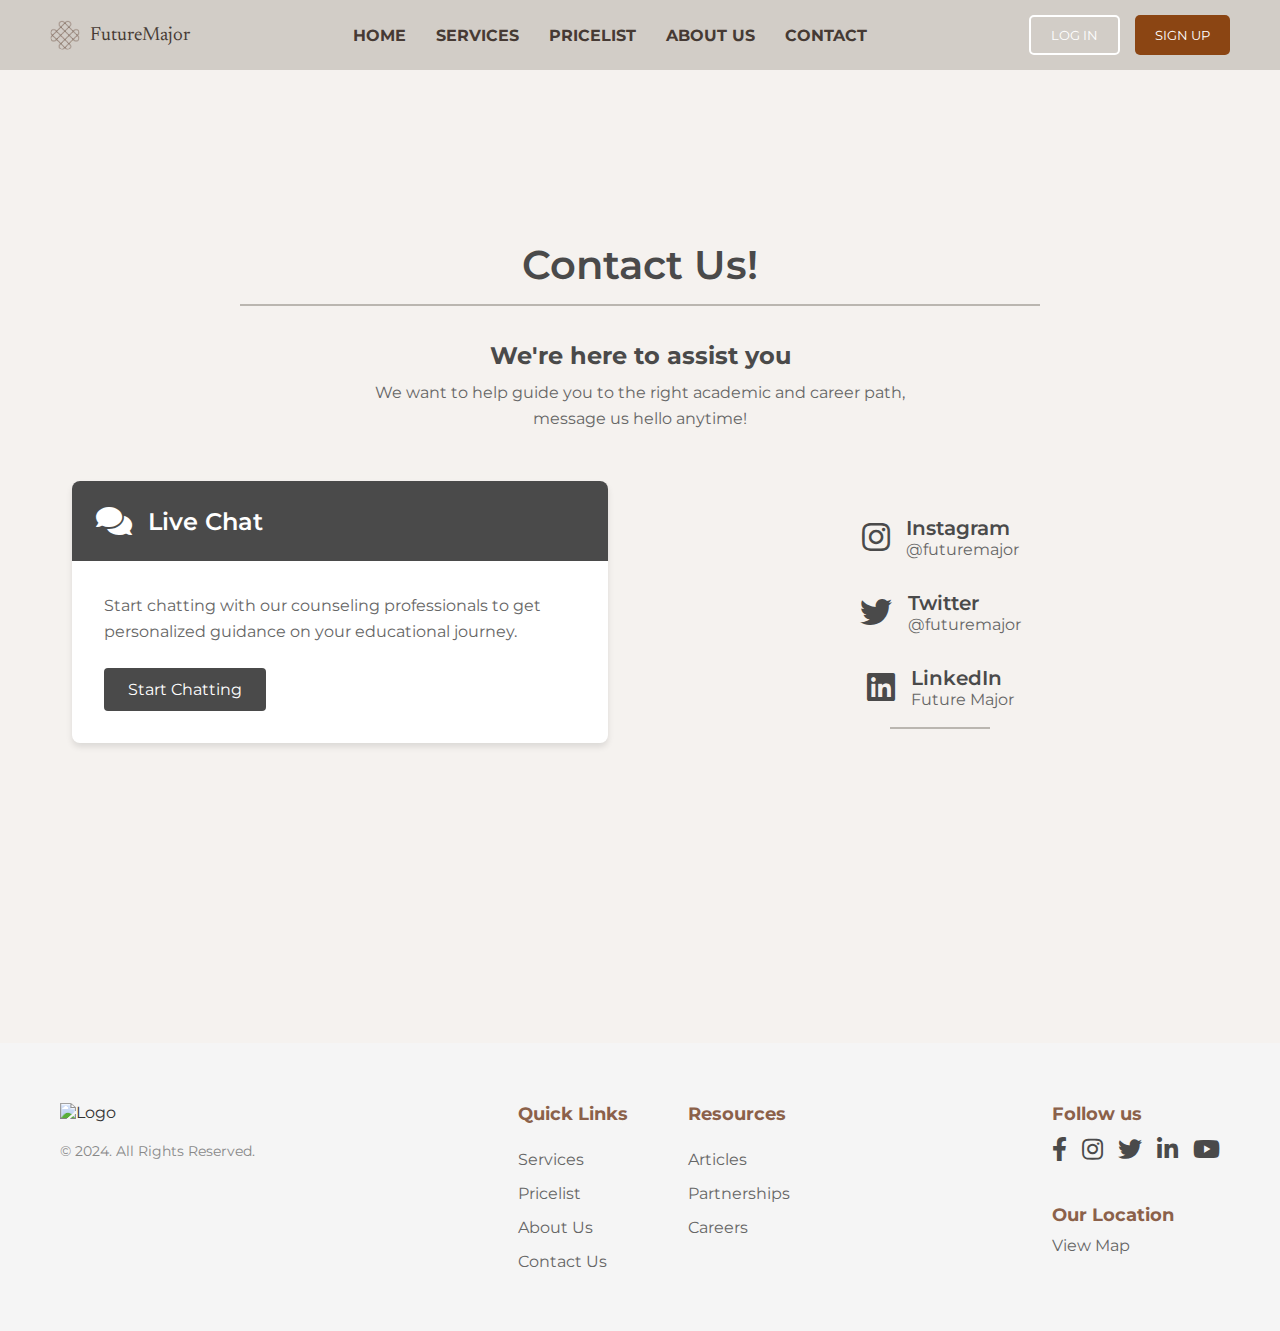
==== ContactUs.html @ f9a5b0eb "Add files via upload" ====
<!DOCTYPE html>
<html lang="en">
<head>
    <meta charset="UTF-8">
    <meta name="viewport" content="width=device-width, initial-scale=1.0">
    <title>FutureMajor - Learning Meets Inspiration</title>
    <link rel="icon" href="Assets/brand-icon-real.png" type="image/png">

    <link rel="stylesheet" href="https://cdnjs.cloudflare.com/ajax/libs/font-awesome/5.15.3/css/all.min.css">
    <link rel="preconnect" href="https://fonts.googleapis.com">
    <link rel="preconnect" href="https://fonts.gstatic.com" crossorigin>
    <link href="https://fonts.googleapis.com/css2?family=Montserrat:ital,wght@0,100..900;1,100..900&family=Newsreader:ital,opsz,wght@0,6..72,200..800;1,6..72,200..800&display=swap" rel="stylesheet">
    <link rel="stylesheet" href="Pages/ContactUs/ContactUs.css">
    <link rel="stylesheet" href="Pages/Components css/navbar.css">
    <link rel="stylesheet" href="Pages/Components css/footer.css">
    
</head>
<body>
  <nav class="navbar">
    <div class="logo-container">
      <img src="Assets/brand-icon-real.png" alt="Logo" class="logo">
      <span class="brand-title">FutureMajor</span>
    </div>

    <div class="nav-links">
      <a href="index.html" class="nav-link">HOME</a>
      <a href="Services.html" class="nav-link">SERVICES</a>
      <a href="PriceList.html" class="nav-link">PRICELIST</a>
      <a href="AboutUs.html" class="nav-link">ABOUT US</a>
      <a href="ContactUs.html" class="nav-link">CONTACT</a>
    </div>

    <div class="nav-buttons">
      <button class="btn btn-outline">LOG IN</button>
      <button class="btn btn-filled">SIGN UP</button>
    </div>
  </nav>

  <div class="contact-header">
    <h1>Contact Us!</h1>
    <div class="decorative-line"></div>
  </div>

  <div class="subheading">
    <h2>We're here to assist you</h2>
    <p>We want to help guide you to the right academic and career path, message us hello anytime!</p>
  </div>

  <div class="contact-section">
    <div class="live-chat-section">
      <div class="live-chat-header">
        <i class="fas fa-comments"></i>
        <h3>Live Chat</h3>
      </div>
      <div class="live-chat-content">
        <p>Start chatting with our counseling professionals to get personalized guidance on your educational journey.</p>
        <a href="#" class="live-chat-button">Start Chatting</a>
      </div>
    </div>

    <div class="contact-info-section">
      <div class="contact-info-box">
        <i class="fab fa-instagram"></i>
        <div>
          <h4>Instagram</h4>
          <p>@futuremajor</p>
        </div>
      </div>
      <div class="contact-info-box">
        <i class="fab fa-twitter"></i>
        <div>
          <h4>Twitter</h4>
          <p>@futuremajor</p>
        </div>
      </div>
      <div class="contact-info-box">
        <i class="fab fa-linkedin"></i>
        <div>
          <h4>LinkedIn</h4>
          <p>Future Major</p>
        </div>
      </div>
    </div>
  </div>

  <div class="footer" style="top:300px">
    <div class="footer-content">
        <!-- Left Section -->
        <div class="footer-left">
            <img src="Assets/placeholder.png" alt="Logo" class="footer-logo">
            <p class="copyright">© 2024. All Rights Reserved.</p>
        </div>

        <!-- Center Section -->
        <div class="footer-center">
            <div class="footer-column">
                <h3>Quick Links</h3>
                <a href="#" class="footer-link">Services</a>
                <a href="#" class="footer-link">Pricelist</a>
                <a href="#" class="footer-link">About Us</a>
                <a href="#" class="footer-link">Contact Us</a>
            </div>
            <div class="footer-column">
                <h3>Resources</h3>
                <a href="#" class="footer-link">Articles</a>
                <a href="#" class="footer-link">Partnerships</a>
                <a href="#" class="footer-link">Careers</a>
            </div>
        </div>

        <!-- Right Section -->
        <div class="footer-right">
            <div class="follow-us">
                <h3>Follow us</h3>
                <div class="social-icons">
                    <a href="https://www.facebook.com" class="social-icon" target="_blank"><i class="fab fa-facebook-f"></i></a>
                    <a href="https://www.instagram.com" class="social-icon" target="_blank"><i class="fab fa-instagram"></i></a>
                    <a href="https://www.twitter.com" class="social-icon" target="_blank"><i class="fab fa-twitter"></i></a>
                    <a href="https://www.linkedin.com" class="social-icon" target="_blank"><i class="fab fa-linkedin-in"></i></a>
                    <a href="https://www.youtube.com" class="social-icon" target="_blank"><i class="fab fa-youtube"></i></a>
                </div>
            </div>
            <div class="location">
                <h3>Our Location</h3>
                <a href="#" class="footer-link">View Map</a>
            </div>
        </div>
    </div>
</div>
</body>
</html>
---- Pages/ContactUs/ContactUs.css ----
* {
    margin: 0;
    padding: 0;
    box-sizing: border-box;
    font-family: 'Montserrat', sans-serif;
}

html, body {
    height: 100%;
    margin: 0;
}

body {
    background-color: #f5f2ef;
    display: flex;
    flex-direction: column;
    align-items: center;
}

/* New Header Styles */
.contact-header {
    text-align: center;
    margin-top: 240px;
    margin-bottom: 20px;
}

.contact-header h1 {
    font-size: 2.5rem;
    color: #4a4a4a;
    font-weight: 600;
}

.decorative-line {
    width: 800px;
    height: 2px;
    background-color: rgb(186, 182, 176);
    margin: 15px auto;
}

.subheading {
    text-align: center;
    max-width: 600px;
    margin: 0 auto 50px;
}

.subheading h2 {
    font-size: 1.5rem;
    color: #4a4a4a;
    margin-bottom: 10px;
}

.subheading p {
    color: #666;
    line-height: 1.6;
    text-align: center;
}

/* Contact Section */
.contact-section {
    display: flex;
    justify-content: center;
    align-items: center;
    gap: 4rem;
    padding: 0 2rem;
    max-width: 1200px;
    width: 100%;
}

/* Contact Info Section */
.contact-info-section {
    flex: 1;
    display: flex;
    flex-direction: column;
    align-items: center;
    gap: 2rem;
    position: relative;
}

.contact-info-section::after {
    content: '';
    position: absolute;
    bottom: -20px;
    width: 100px;
    height: 2px;
    background-color: rgb(186, 182, 176);
}

.contact-info-box {
    display: flex;
    align-items: center;
    gap: 1rem;
    color: #4a4a4a;
}

.contact-info-box i {
    font-size: 2rem;
}

.contact-info-box h4 {
    font-size: 1.25rem;
    font-weight: 600;
}

.contact-info-box p {
    font-size: 1rem;
    color: #666;
}

/* Live Chat Section */
.live-chat-section {
    flex: 1;
    background-color: #fff;
    border-radius: 8px;
    overflow: hidden;
    box-shadow: 0 4px 6px rgba(0, 0, 0, 0.1);
}

.live-chat-header {
    background-color: #4a4a4a;
    color: #fff;
    padding: 1.5rem;
    display: flex;
    align-items: center;
    gap: 1rem;
}

.live-chat-header i {
    font-size: 2rem;
}

.live-chat-header h3 {
    font-size: 1.5rem;
    font-weight: 600;
}

.live-chat-content {
    padding: 2rem;
}

.live-chat-content p {
    color: #666;
    line-height: 1.6;
    font-size: 1rem;
    margin-bottom: 1.5rem;
}

.live-chat-button {
    display: inline-block;
    background-color: #4a4a4a;
    color: #fff;
    text-decoration: none;
    padding: 0.75rem 1.5rem;
    border-radius: 4px;
    font-size: 1rem;
    transition: background-color 0.3s ease;
}

.live-chat-button:hover {
    background-color: #666;
}

/* Responsive adjustments */
@media (max-width: 768px) {
    .contact-section {
    flex-direction: column;
    padding: 20px 2rem;
    }

    .contact-header {
    margin-top: 100px;
    }

    .contact-info-section, .live-chat-section {
    width: 100%;
    max-width: 500px;
    }
}
---- Pages/Components css/navbar.css ----
.navbar {
    display: flex;
    justify-content: space-between;
    align-items: center;
    padding: 15px 50px;
    background-color: #d2cdc7;
    backdrop-filter: blur(2px);
    position: fixed;
    width: 100%;
    top: 0;
    z-index: 1000;
    white-space: nowrap;
    overflow: hidden;
}

.logo-container {
    display: flex;
    align-items: center;
}

.logo {
    margin-right: 10px;
    border-radius: 50%;
    width: 30px;
}

.brand-title {
    color: rgb(70, 58, 52);
    font: 400 1.2rem 'Newsreader', sans-serif;
}

.nav-links {
    display: flex;
    gap: 30px;
    padding: 0 20px 0 20px;
}

.nav-link {
    text-decoration: none;
    color: rgb(70, 58, 52);
    font-weight: bold;
    transition: all 0.2s ease;
    flex-shrink: 0;
}

.nav-link:hover {
    color: #86654b;
    transform: scale(1.05);
}

.nav-buttons {
    display: flex;
    gap: 15px;
}

.btn {
    font-family: 'Montserrat', sans-serif;
    padding: 10px 20px;
    border-radius: 5px;
    cursor: pointer;
    transition: all 0.3s ease;
}

.btn-outline {
    background: transparent;
    border: 2px solid white;
    color: white;
}

.btn-filled {
    background-color: #8B4513;
    border: none;
    color: white;
}

.btn:hover {
    transform: scale(1.05);
}
---- Pages/Components css/footer.css ----
.footer {
    background-color: #F5F5F5;
    color: #333333;
    padding: 60px 0;
    width: 100%;
    z-index: 1;
    position: relative;
    top: 450px;
}

.footer-content {
    max-width: 1200px;
    margin: 0 auto;
    display: flex;
    justify-content: space-between;
    align-items: flex-start;
    padding: 0 20px;
}

/* Combined left section styles */
.footer-left, .footer-right {
    display: flex;
    flex-direction: column;
    gap: 20px;
}

.footer-logo {
    width: 120px;
    height: auto;
}

/* Combined center section styles */
.footer-center {
    display: flex;
    gap: 60px;
}

.footer-column {
    display: flex;
    flex-direction: column;
    gap: 15px;
}

/* Combined text styles */
.footer h3 {
    color: #8B614A;
    margin-bottom: 10px;
    font-size: 18px;
}

.copyright {
    color: #888888;
    font-size: 14px;
}

/* Combined link styles */
.footer-link {
    color: #666666;
    text-decoration: none;
    transition: all 0.3s ease;
}

.footer-link:hover {
    color: #8B614A;
    text-shadow: 0 0 10px rgba(139, 97, 74, 0.3);
}

/* Combined social icon styles */
.social-icons {
    display: flex;
    gap: 15px;
}

.social-icon {
    color: #4a4a4a;
    font-size: 1.5rem;
    transition: color 0.3s ease;
}

.social-icon:hover {
    color: #8B4513; /* matches the site's brown color */
}

.location {
    margin-top: 20px;
}
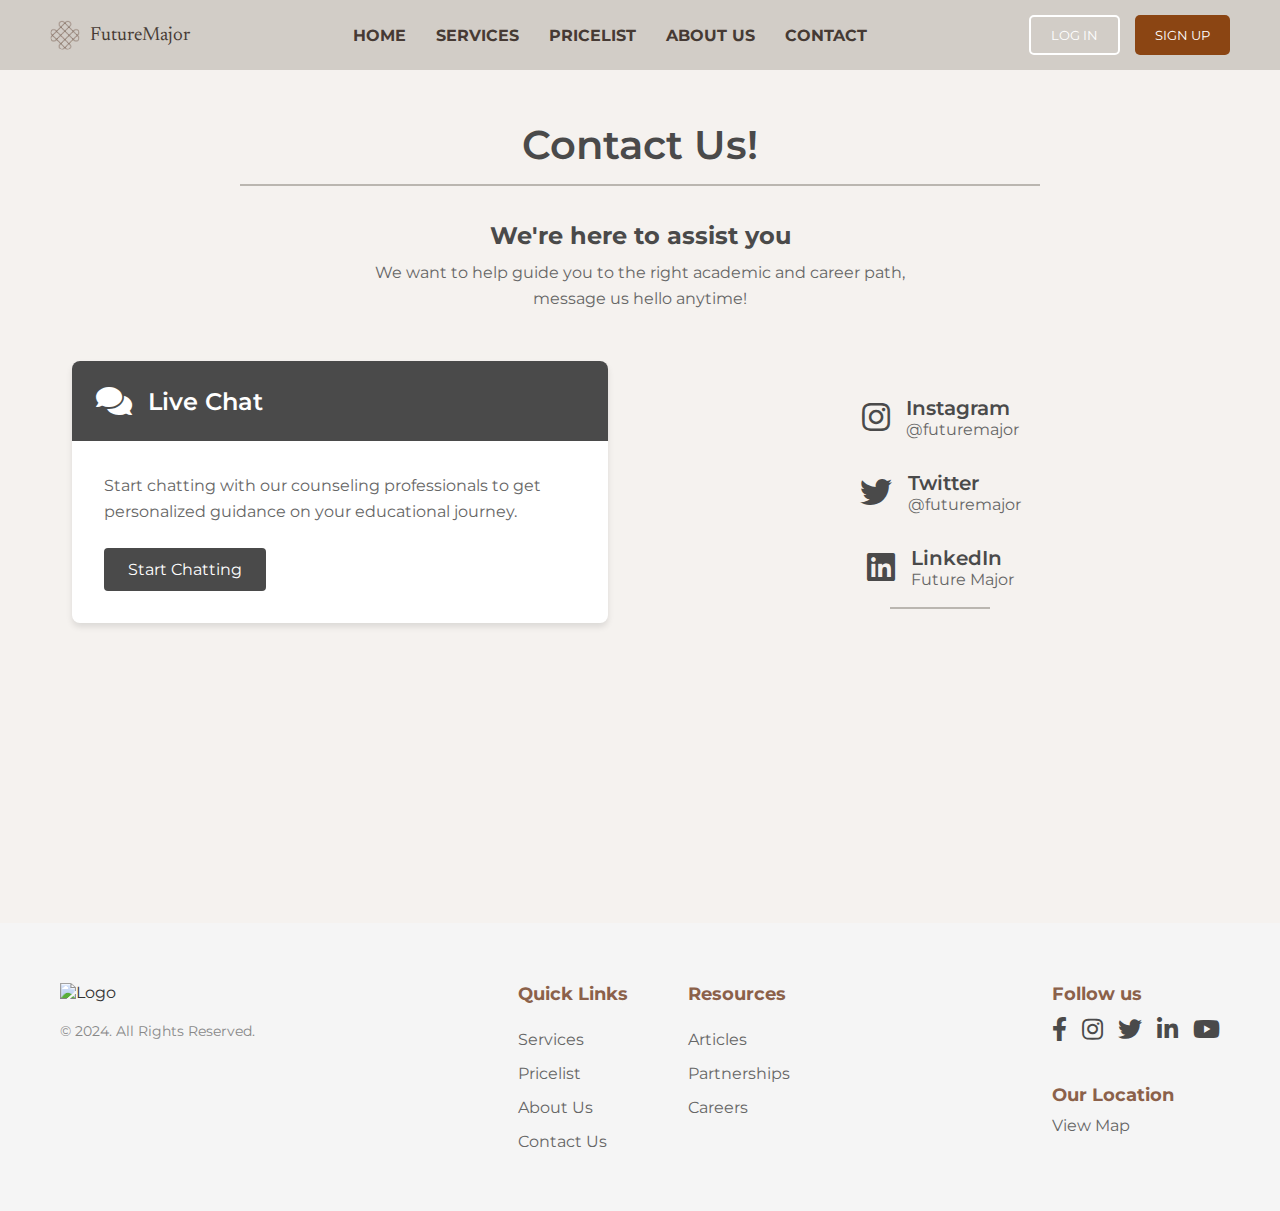
==== commit 87df982b: "Update ContactUs.html" ====
--- a/ContactUs.html
+++ b/ContactUs.html
@@ -23,7 +23,7 @@
     </div>
 
     <div class="nav-links">
-      <a href="index.html" class="nav-link">HOME</a>
+      <a href="Home.html" class="nav-link">HOME</a>
       <a href="Services.html" class="nav-link">SERVICES</a>
       <a href="PriceList.html" class="nav-link">PRICELIST</a>
       <a href="AboutUs.html" class="nav-link">ABOUT US</a>
@@ -128,4 +128,4 @@
     </div>
 </div>
 </body>
-</html>+</html>
--- a/Pages/ContactUs/ContactUs.css
+++ b/Pages/ContactUs/ContactUs.css
@@ -20,7 +20,7 @@
 /* New Header Styles */
 .contact-header {
     text-align: center;
-    margin-top: 240px;
+    margin-top: 120px;
     margin-bottom: 20px;
 }
 
